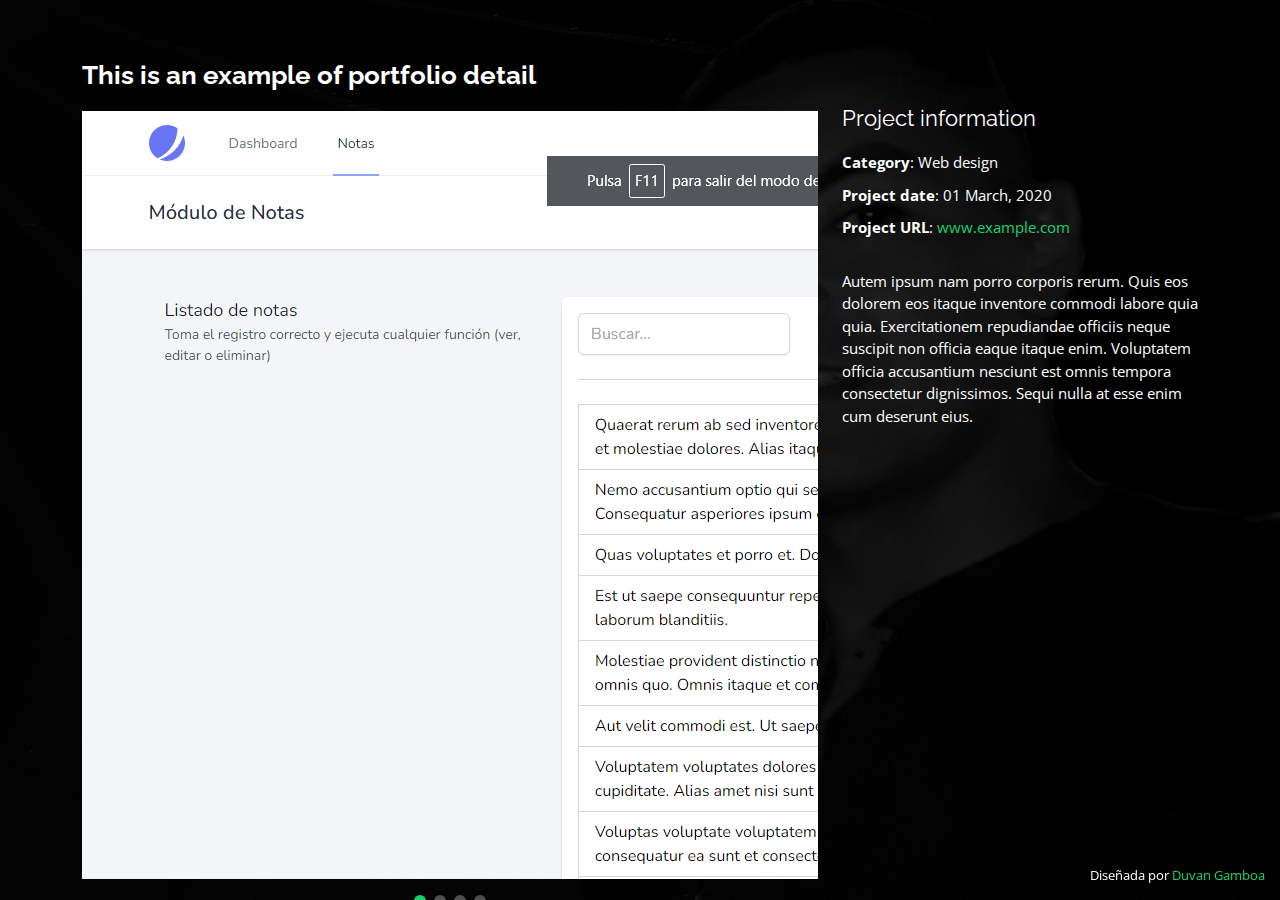
==== notas.html @ 9338d2ea "imagenes de proyecto notas" ====
<!DOCTYPE html>
<html lang="en">

<head>
    <meta charset="utf-8">
    <meta content="width=device-width, initial-scale=1.0" name="viewport">

    <title>Potafilio Duvan Gamboa</title>
    <meta content="" name="description">
    <meta content="" name="keywords">

    <!-- Favicons -->
    <link href="assets/img/favicon.png" rel="icon">
    <link href="assets/img/apple-touch-icon.png" rel="apple-touch-icon">

    <!-- Google Fonts -->
    <link href="https://fonts.googleapis.com/css?family=Open+Sans:300,300i,400,400i,600,600i,700,700i|Raleway:300,300i,400,400i,500,500i,600,600i,700,700i|Poppins:300,300i,400,400i,500,500i,600,600i,700,700i" rel="stylesheet">

    <!-- Vendor CSS Files -->
    <link href="assets/vendor/bootstrap/css/bootstrap.min.css" rel="stylesheet">
    <link href="assets/vendor/bootstrap-icons/bootstrap-icons.css" rel="stylesheet">
    <link href="assets/vendor/boxicons/css/boxicons.min.css" rel="stylesheet">
    <link href="assets/vendor/glightbox/css/glightbox.min.css" rel="stylesheet">
    <link href="assets/vendor/remixicon/remixicon.css" rel="stylesheet">
    <link href="assets/vendor/swiper/swiper-bundle.min.css" rel="stylesheet">

    <!-- Template Main CSS File -->
    <link href="assets/css/style.css" rel="stylesheet">

    <!-- =======================================================
  * Template Name: Personal - v4.6.0
  * Template URL: https://bootstrapmade.com/personal-free-resume-bootstrap-template/
  * Author: BootstrapMade.com
  * License: https://bootstrapmade.com/license/
  ======================================================== -->
</head>

<body>

    <main id="main">

        <!-- ======= Portfolio Details ======= -->
        <div id="portfolio-details" class="portfolio-details">
            <div class="container">

                <div class="row">

                    <div class="col-lg-8">
                        <h2 class="portfolio-title">This is an example of portfolio detail</h2>

                        <div class="portfolio-details-slider swiper">
                            <div class="swiper-wrapper align-items-center">

                                <div class="swiper-slide">
                                    <img src="assets/img/portfolio/notas/nota01.png" alt="">
                                </div>

                                <div class="swiper-slide">
                                    <img src="assets/img/portfolio/notas/nota02.png" alt="">
                                </div>

                                <div class="swiper-slide">
                                    <img src="assets/img/portfolio/notas/nota03.png" alt="">
                                </div>

                                <div class="swiper-slide">
                                    <img src="assets/img/portfolio/notas/nota04.png" alt="">
                                </div>

                            </div>
                            <div class="swiper-pagination"></div>
                        </div>

                    </div>

                    <div class="col-lg-4 portfolio-info">
                        <h3>Project information</h3>
                        <ul>
                            <li><strong>Category</strong>: Web design</li>
                            <!-- <li><strong>Client</strong>: ASU Company</li> -->
                            <li><strong>Project date</strong>: 01 March, 2020</li>
                            <li><strong>Project URL</strong>: <a href="#">www.example.com</a></li>
                        </ul>

                        <p>
                            Autem ipsum nam porro corporis rerum. Quis eos dolorem eos itaque inventore commodi labore quia quia. Exercitationem repudiandae officiis neque suscipit non officia eaque itaque enim. Voluptatem officia accusantium nesciunt est omnis tempora consectetur
                            dignissimos. Sequi nulla at esse enim cum deserunt eius.
                        </p>
                    </div>

                </div>

            </div>
        </div>
        <!-- End Portfolio Details -->

    </main>
    <!-- End #main -->

    <div class="credits ">
        Diseñada por <a href=" ">Duvan Gamboa</a>
    </div>

    <!-- Vendor JS Files -->
    <script src="assets/vendor/bootstrap/js/bootstrap.bundle.min.js"></script>
    <script src="assets/vendor/glightbox/js/glightbox.min.js"></script>
    <script src="assets/vendor/isotope-layout/isotope.pkgd.min.js"></script>
    <script src="assets/vendor/php-email-form/validate.js"></script>
    <script src="assets/vendor/purecounter/purecounter.js"></script>
    <script src="assets/vendor/swiper/swiper-bundle.min.js"></script>
    <script src="assets/vendor/waypoints/noframework.waypoints.js"></script>

    <!-- Template Main JS File -->
    <script src="assets/js/main.js"></script>

</body>

</html><!--  -->
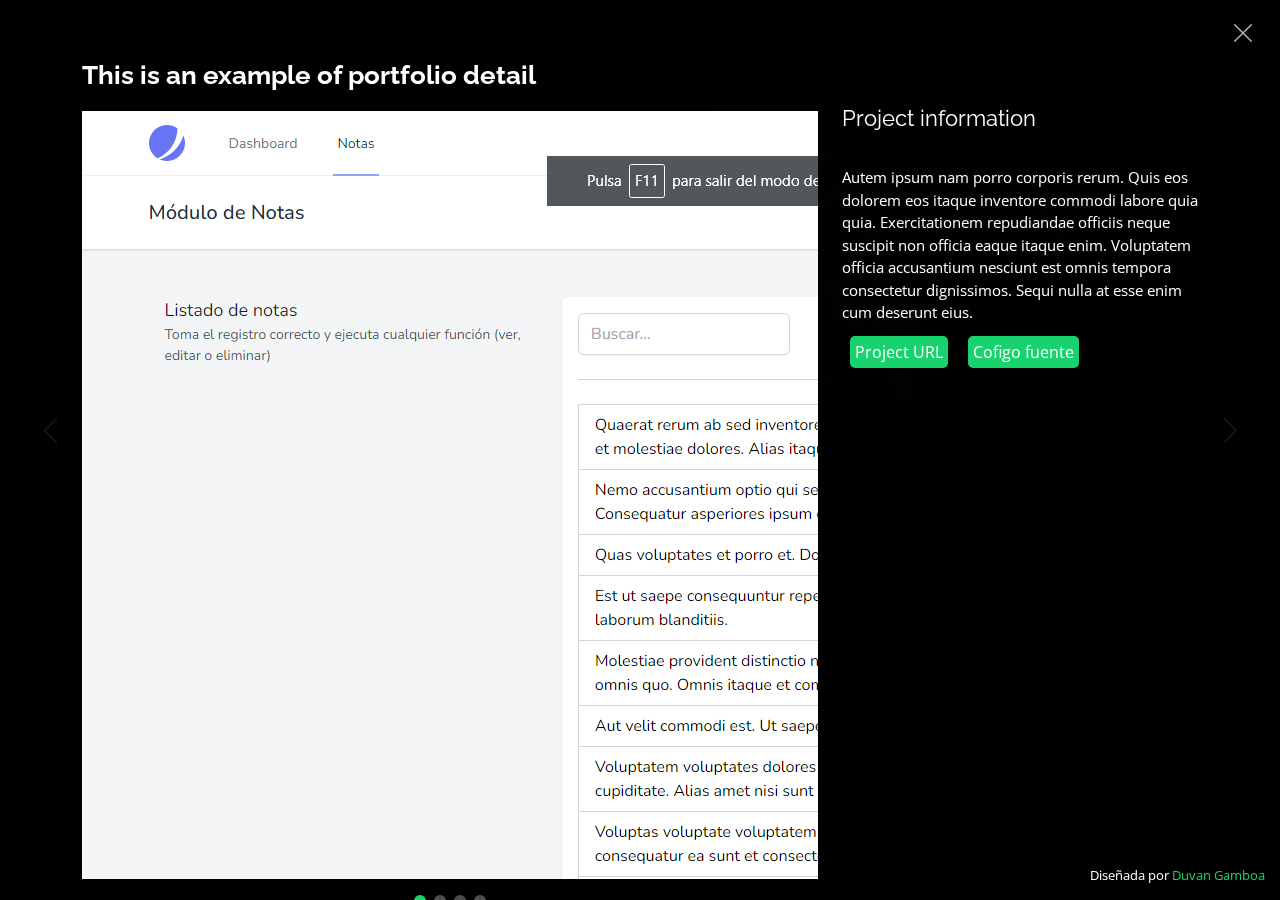
==== commit c17ecda4: "mea" ====
--- a/notas.html
+++ b/notas.html
@@ -36,6 +36,15 @@
 </head>
 
 <body>
+    <div id="glightbox-body" class="glightbox-container glightbox-clean" tabindex="-1" role="dialog" aria-hidden="false">
+        <div class="gloader visible" style="display: none"></div>
+        <div class="goverlay"></div>
+        <div class="gcontainer">
+            <div id="glightbox-slider" class="gslider">
+                <div class="gslide loaded current">
+                    <div class="gslide-inner-content">
+                        <div class="ginner-container" style="max-width: 90%; height: 90vh">
+                            
 
     <main id="main">
 
@@ -75,17 +84,12 @@
 
                     <div class="col-lg-4 portfolio-info">
                         <h3>Project information</h3>
-                        <ul>
-                            <li><strong>Category</strong>: Web design</li>
-                            <!-- <li><strong>Client</strong>: ASU Company</li> -->
-                            <li><strong>Project date</strong>: 01 March, 2020</li>
-                            <li><strong>Project URL</strong>: <a href="#">www.example.com</a></li>
-                        </ul>
-
                         <p>
                             Autem ipsum nam porro corporis rerum. Quis eos dolorem eos itaque inventore commodi labore quia quia. Exercitationem repudiandae officiis neque suscipit non officia eaque itaque enim. Voluptatem officia accusantium nesciunt est omnis tempora consectetur
                             dignissimos. Sequi nulla at esse enim cum deserunt eius.
                         </p>
+                        <a class="bbtn m-2" target="_blank" href="https://notas-laravel-vue.herokuapp.com/ ">Project URL</a>
+                        <a class="bbtn m-2" target="_blank" href="https://github.com/lokogam/Notas_Laravel_Vue.git ">Cofigo fuente</a>
                     </div>
 
                 </div>
@@ -96,6 +100,52 @@
 
     </main>
     <!-- End #main -->
+
+</div>
+</div>
+</div>
+</div>
+<button class="gclose gbtn" aria-label="Close" data-taborder="3">
+<svg version="1.1" xmlns="http://www.w3.org/2000/svg" xmlns:xlink="http://www.w3.org/1999/xlink" x="0px"
+y="0px" viewBox="0 0 512 512" xml:space="preserve">
+<g>
+    <g>
+        <path
+            d="M505.943,6.058c-8.077-8.077-21.172-8.077-29.249,0L6.058,476.693c-8.077,8.077-8.077,21.172,0,29.249C10.096,509.982,15.39,512,20.683,512c5.293,0,10.586-2.019,14.625-6.059L505.943,35.306C514.019,27.23,514.019,14.135,505.943,6.058z">
+        </path>
+    </g>
+</g>
+<g>
+    <g>
+        <path
+            d="M505.942,476.694L35.306,6.059c-8.076-8.077-21.172-8.077-29.248,0c-8.077,8.076-8.077,21.171,0,29.248l470.636,470.636c4.038,4.039,9.332,6.058,14.625,6.058c5.293,0,10.587-2.019,14.624-6.057C514.018,497.866,514.018,484.771,505.942,476.694z">
+        </path>
+    </g>
+</g>
+</svg>
+</button>
+<button class="gprev gbtn disabled glightbox-button-hidden" aria-label="Previous" data-taborder="2">
+<svg version="1.1" xmlns="http://www.w3.org/2000/svg" xmlns:xlink="http://www.w3.org/1999/xlink" x="0px"
+y="0px" viewBox="0 0 477.175 477.175" xml:space="preserve">
+<g>
+    <path
+        d="M145.188,238.575l215.5-215.5c5.3-5.3,5.3-13.8,0-19.1s-13.8-5.3-19.1,0l-225.1,225.1c-5.3,5.3-5.3,13.8,0,19.1l225.1,225c2.6,2.6,6.1,4,9.5,4s6.9-1.3,9.5-4c5.3-5.3,5.3-13.8,0-19.1L145.188,238.575z">
+    </path>
+</g>
+</svg>
+</button>
+<button class="gnext gbtn disabled glightbox-button-hidden" aria-label="Next" data-taborder="1">
+<svg version="1.1" xmlns="http://www.w3.org/2000/svg" xmlns:xlink="http://www.w3.org/1999/xlink" x="0px"
+y="0px" viewBox="0 0 477.175 477.175" xml:space="preserve">
+<g>
+    <path
+        d="M360.731,229.075l-225.1-225.1c-5.3-5.3-13.8-5.3-19.1,0s-5.3,13.8,0,19.1l215.5,215.5l-215.5,215.5c-5.3,5.3-5.3,13.8,0,19.1c2.6,2.6,6.1,4,9.5,4c3.4,0,6.9-1.3,9.5-4l225.1-225.1C365.931,242.875,365.931,234.275,360.731,229.075z">
+    </path>
+</g>
+</svg>
+</button>
+</div>
+</div>
 
     <div class="credits ">
         Diseñada por <a href=" ">Duvan Gamboa</a>
--- a/assets/css/style.css
+++ b/assets/css/style.css
@@ -566,6 +566,11 @@
     background: rgba(255, 255, 255, 0.12);
 }
 
+.info {
+    width: 50%;
+    margin: 0 auto; 
+}
+
 
 /*--------------------------------------------------------------
 # Testimonials
@@ -843,6 +848,7 @@
 .portfolio #portfolio-flters li:hover,
 .portfolio #portfolio-flters li.filter-active {
     background: #18d26e;
+
 }
 
 .portfolio #portfolio-flters li:last-child {
@@ -943,6 +949,7 @@
 
 .portfolio .portfolio-wrap .portfolio-links a:hover {
     color: #63eda3;
+    
 }
 
 .portfolio .portfolio-wrap:hover::before {
@@ -966,6 +973,7 @@
     bottom: 15px;
     right: 15px;
 }
+
 
 
 /*--------------------------------------------------------------
@@ -1017,6 +1025,14 @@
 .portfolio-details .portfolio-info p {
     font-size: 15px;
     padding: 15px 0 0 0;
+}
+
+.portfolio-details .portfolio-info .bbtn {
+    background: #18d26e;
+    color: #FFFFFF;
+    border: 0px;
+    border-radius: 5px;
+    padding: 5px;
 }
 
 @media (max-width: 992px) {
